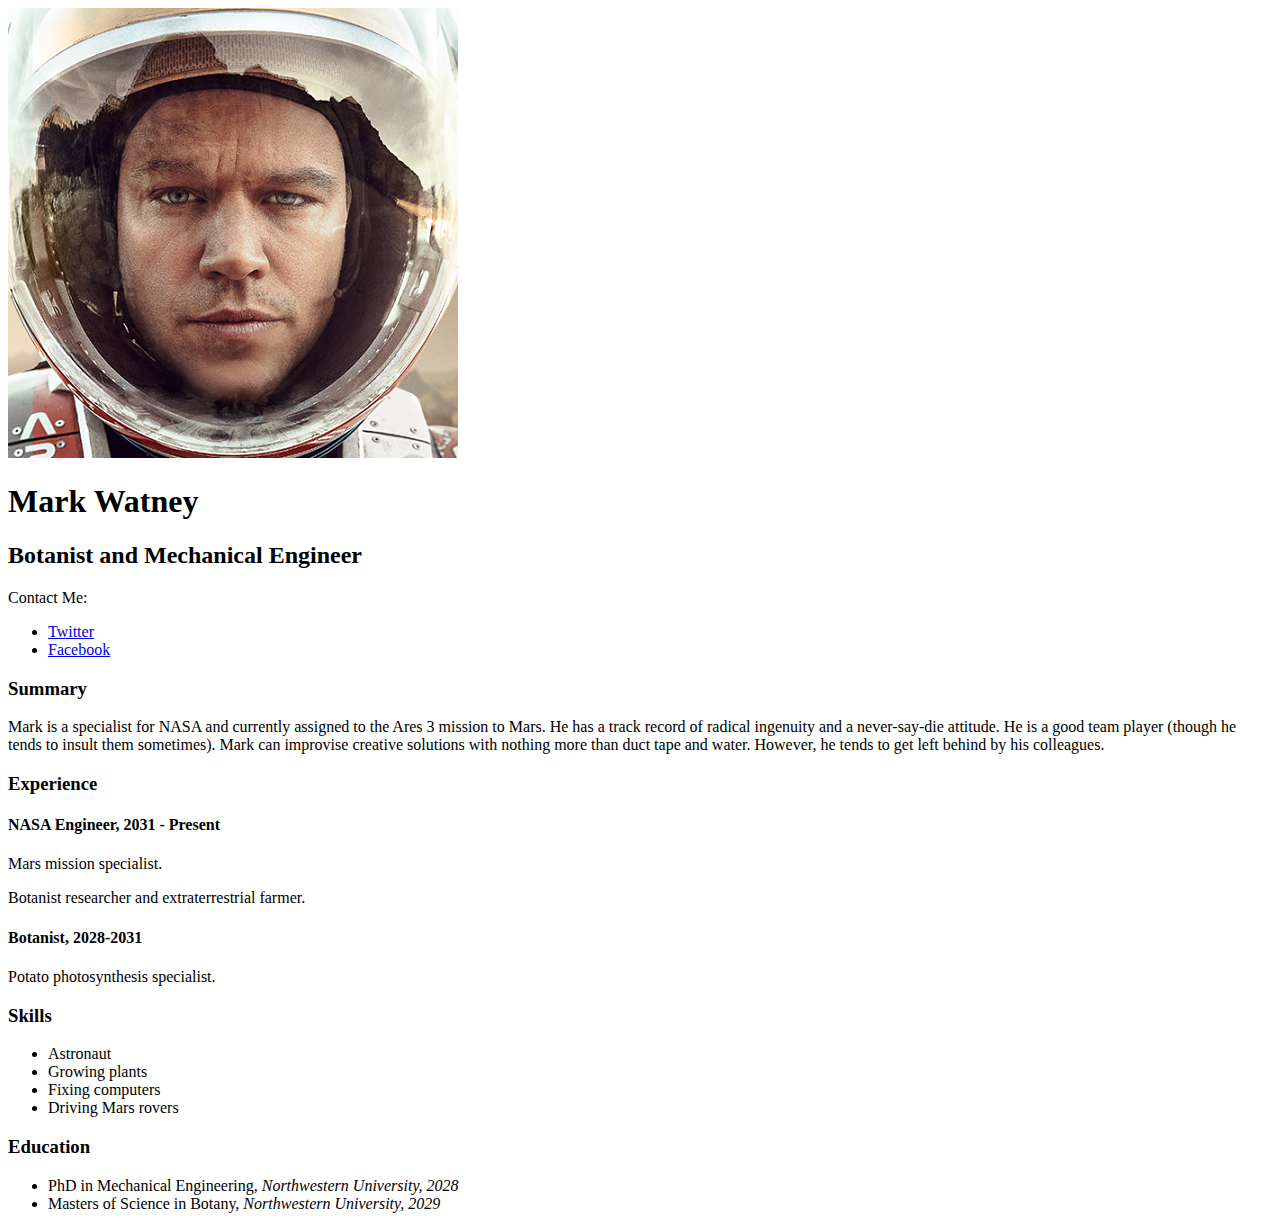
==== index.html @ f2b92207 "hw added" ====
<!DOCTYPE html>
<html>
  <head>
    <title>Mark Watney</title>
    <meta charset="UTF-8">
    <link rel="stylesheet" type="text/css" href="styles.css">
  </head>

  <body>
    <div class="header">
      <img src="photo.png">
      <h1>Mark Watney</h1>
      <h2>Botanist and Mechanical Engineer</h2>
      <p>Contact Me:</p>
      <ul>
        <li><a href="http://twitter.com/MarkWatneyAres3">Twitter</a></li>
        <li><a href="http://facebook.com/MarkWatneyAres3">Facebook</a></li>
      </ul>
    </div>

    <h3>Summary</h3>
    <p>
      Mark is a specialist for NASA and currently assigned to the Ares 3 mission to Mars.
      He has a track record of radical ingenuity and a never-say-die attitude.
      He is a good team player (though he tends to insult them sometimes).
      Mark can improvise creative solutions with nothing more than duct tape and water.
      However, he tends to get left behind by his colleagues.
    </p>

    <h3>Experience</h3>

    <h4>NASA Engineer, 2031 - Present</h4>
    <p>Mars mission specialist.</p>
    <p>Botanist researcher and extraterrestrial farmer.</p>

    <h4>Botanist, 2028-2031</h4>
    <p>Potato photosynthesis specialist.</p>

    <h3>Skills</h3>
    <ul>
      <li>Astronaut</li>
      <li>Growing plants</li>
      <li>Fixing computers</li>
      <li>Driving Mars rovers</li>
    </ul>

    <h3>Education</h3>
    <ul>
      <li>PhD in Mechanical Engineering, <em>Northwestern University, 2028</em></li>
      <li>Masters of Science in Botany, <em>Northwestern University, 2029</em></li>
    </ul>


  </body>
</html>
---- styles.css ----
body {
  /*font-family: "Helvetica", sans-serif;*/
  /*width: 960px;*/
  /*margin: 10px auto;*/
}
img {
  /*width: 150px;*/
  /*box-shadow: 8px 8px 4px #AAA;*/
  /*float: right;*/
}

.header {
  /*background: #EEE;*/
  /*padding: 14px;*/
  /*border-radius: 15px;*/
}

h3 {
  /*border-bottom: solid 4px gray;*/
  /*padding-bottom: 8px;*/
}
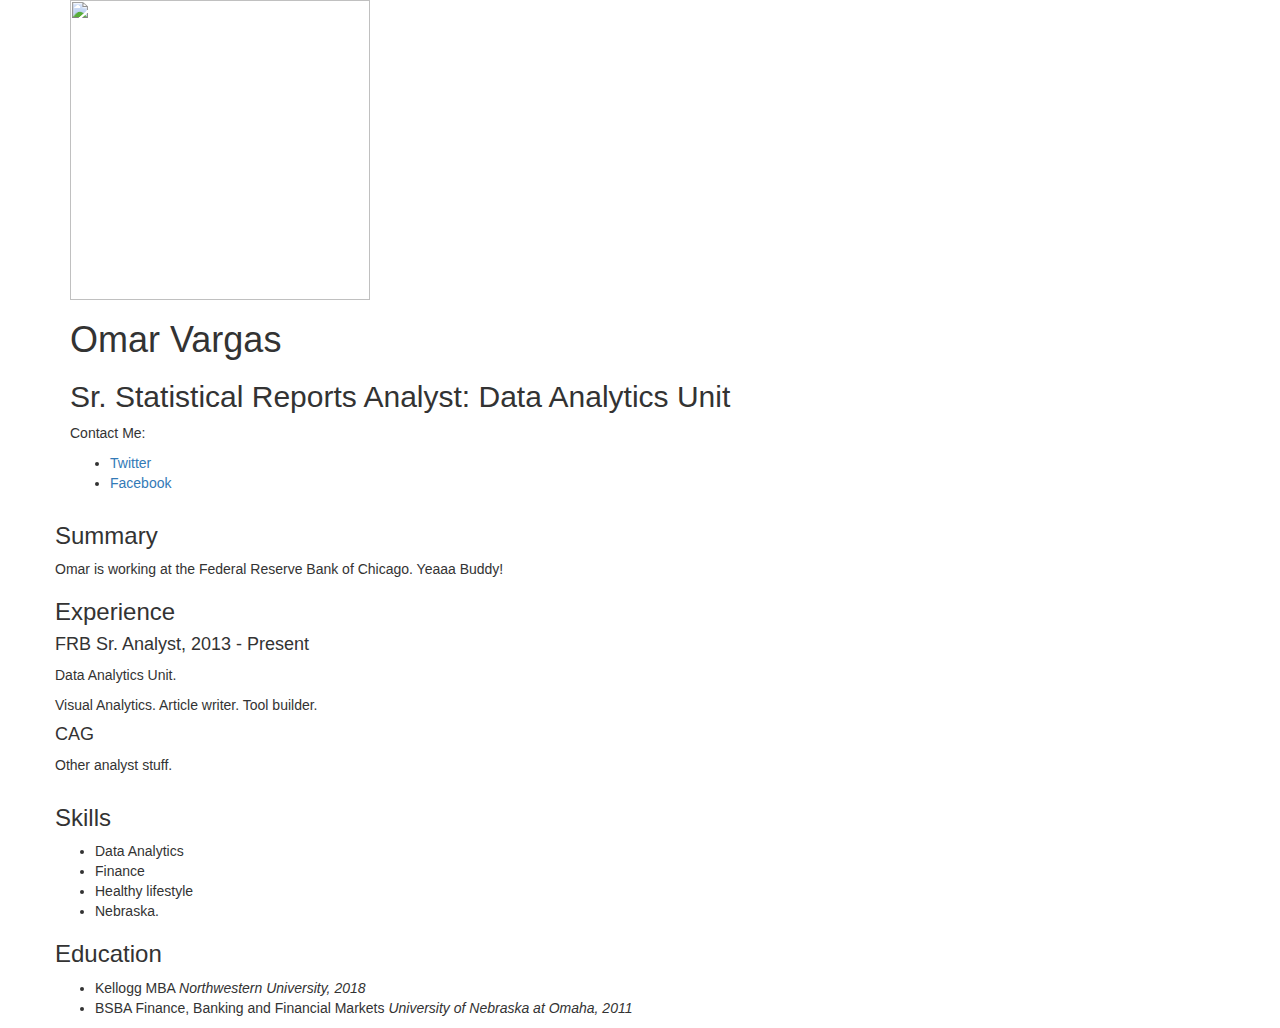
==== commit d5c4e882: "final hw done" ====
--- a/index.html
+++ b/index.html
@@ -1,55 +1,58 @@
 <!DOCTYPE html>
 <html>
   <head>
-    <title>Mark Watney</title>
+    <title>Omar Vargas</title>
     <meta charset="UTF-8">
     <link rel="stylesheet" type="text/css" href="styles.css">
+    <link rel="stylesheet" href="http://maxcdn.bootstrapcdn.com/bootstrap/3.3.6/css/bootstrap.css">
+  <script src="http://code.jquery.com/jquery-2.1.4.js"></script>
+  <script src="http://maxcdn.bootstrapcdn.com/bootstrap/3.3.6/js/bootstrap.js"></script>
   </head>
 
   <body>
+   <div class="container">
     <div class="header">
-      <img src="photo.png">
-      <h1>Mark Watney</h1>
-      <h2>Botanist and Mechanical Engineer</h2>
+      <img  width="300px" height="300px" src="https://scontent-ord1-1.xx.fbcdn.net/hphotos-xpf1/v/t1.0-9/3920_10101120810589023_3294041299813460323_n.jpg?oh=01f1f76b9d8881edc7f81c78a4b688db&oe=574476CD">
+      <h1>Omar Vargas</h1>
+      <h2>Sr. Statistical Reports Analyst: Data Analytics Unit</h2>
       <p>Contact Me:</p>
       <ul>
-        <li><a href="http://twitter.com/MarkWatneyAres3">Twitter</a></li>
-        <li><a href="http://facebook.com/MarkWatneyAres3">Facebook</a></li>
+        <li><a href="http://twitter.com/vargo032">Twitter</a></li>
+        <li><a href="http://facebook.com/vargo032">Facebook</a></li>
       </ul>
-    </div>
+        </div>
+
+      <div class="row">
 
     <h3>Summary</h3>
     <p>
-      Mark is a specialist for NASA and currently assigned to the Ares 3 mission to Mars.
-      He has a track record of radical ingenuity and a never-say-die attitude.
-      He is a good team player (though he tends to insult them sometimes).
-      Mark can improvise creative solutions with nothing more than duct tape and water.
-      However, he tends to get left behind by his colleagues.
+      Omar is working at the Federal Reserve Bank of Chicago. Yeaaa Buddy!
     </p>
 
     <h3>Experience</h3>
 
-    <h4>NASA Engineer, 2031 - Present</h4>
-    <p>Mars mission specialist.</p>
-    <p>Botanist researcher and extraterrestrial farmer.</p>
+    <h4>FRB Sr. Analyst, 2013 - Present</h4>
+    <p>Data Analytics Unit.</p>
+    <p>Visual Analytics. Article writer. Tool builder.</p>
 
-    <h4>Botanist, 2028-2031</h4>
-    <p>Potato photosynthesis specialist.</p>
-
+    <h4>CAG </h4>
+    <p>Other analyst stuff.</p>
+      </div>
+      <div class="row">
     <h3>Skills</h3>
     <ul>
-      <li>Astronaut</li>
-      <li>Growing plants</li>
-      <li>Fixing computers</li>
-      <li>Driving Mars rovers</li>
+      <li>Data Analytics</li>
+      <li>Finance</li>
+      <li>Healthy lifestyle</li>
+      <li>Nebraska.</li>
     </ul>
 
     <h3>Education</h3>
     <ul>
-      <li>PhD in Mechanical Engineering, <em>Northwestern University, 2028</em></li>
-      <li>Masters of Science in Botany, <em>Northwestern University, 2029</em></li>
+      <li>Kellogg MBA <em>Northwestern University, 2018</em></li>
+      <li>BSBA Finance, Banking and Financial Markets <em>University of Nebraska at Omaha, 2011</em></li>
     </ul>
-
-
+      </div>
+  </div>
   </body>
 </html>
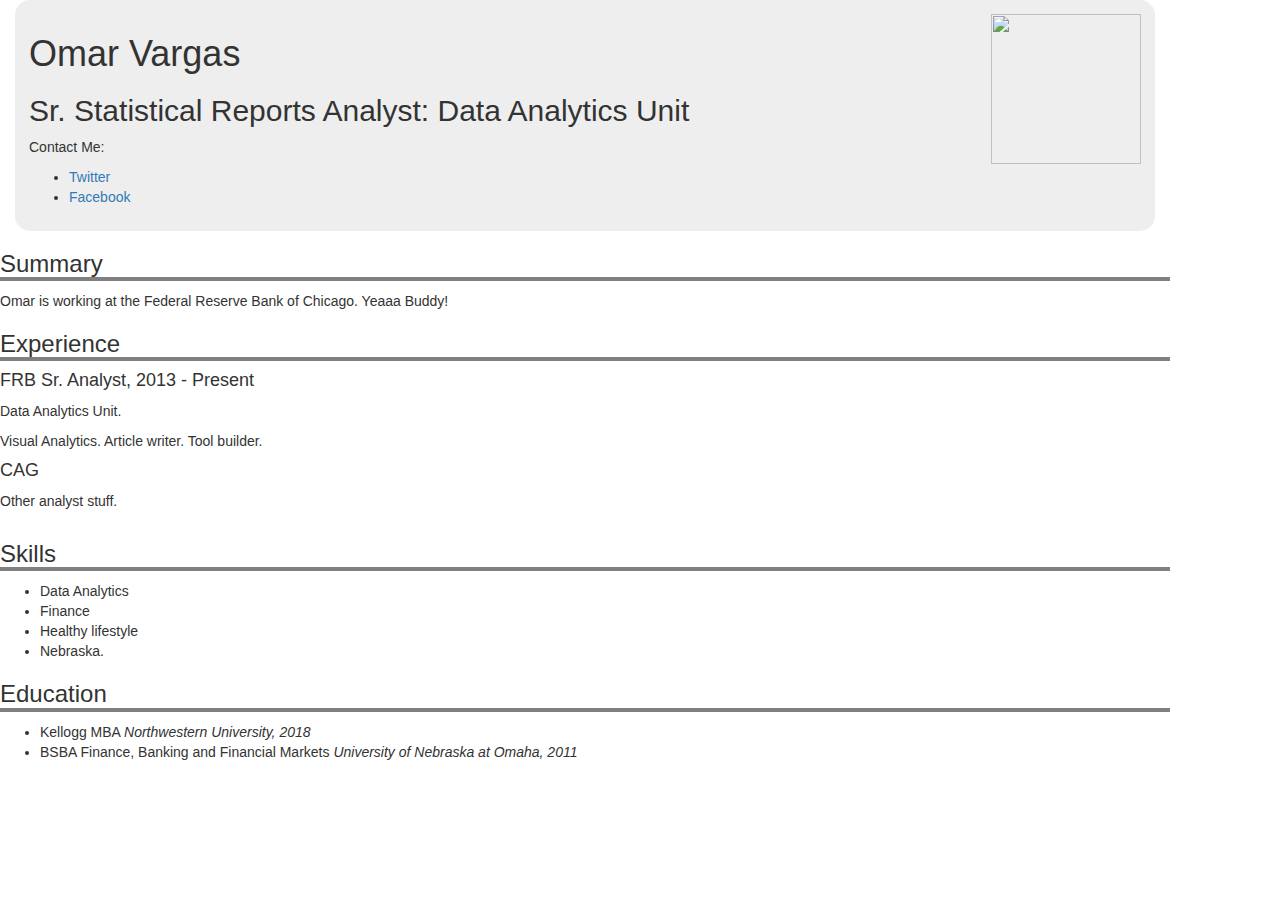
==== commit 6d725dd0: "css finished" ====
--- a/index.html
+++ b/index.html
@@ -12,7 +12,7 @@
   <body>
    <div class="container">
     <div class="header">
-      <img  width="300px" height="300px" src="https://scontent-ord1-1.xx.fbcdn.net/hphotos-xpf1/v/t1.0-9/3920_10101120810589023_3294041299813460323_n.jpg?oh=01f1f76b9d8881edc7f81c78a4b688db&oe=574476CD">
+      <img  width="150px" height="150px" src="https://scontent-ord1-1.xx.fbcdn.net/hphotos-xpf1/v/t1.0-9/3920_10101120810589023_3294041299813460323_n.jpg?oh=01f1f76b9d8881edc7f81c78a4b688db&oe=574476CD">
       <h1>Omar Vargas</h1>
       <h2>Sr. Statistical Reports Analyst: Data Analytics Unit</h2>
       <p>Contact Me:</p>
--- a/styles.css
+++ b/styles.css
@@ -1,21 +1,21 @@
 body {
-  /*font-family: "Helvetica", sans-serif;*/
-  /*width: 960px;*/
-  /*margin: 10px auto;*/
+  font-family: "FINGBANGER", sans-serif;
+  width: 960px;
+  margin: 10px auto;
 }
 img {
-  /*width: 150px;*/
-  /*box-shadow: 8px 8px 4px #AAA;*/
-  /*float: right;*/
+  width: 150px;*/
+  box-shadow: 8px 8px 4px #AAA;
+  float: right;
 }
 
 .header {
-  /*background: #EEE;*/
-  /*padding: 14px;*/
-  /*border-radius: 15px;*/
+  background: #EEE;
+  padding: 14px;
+  border-radius: 15px;
 }
 
 h3 {
-  /*border-bottom: solid 4px gray;*/
-  /*padding-bottom: 8px;*/
+  border-bottom: solid 4px gray;*/
+  padding-bottom: 8px;
 }
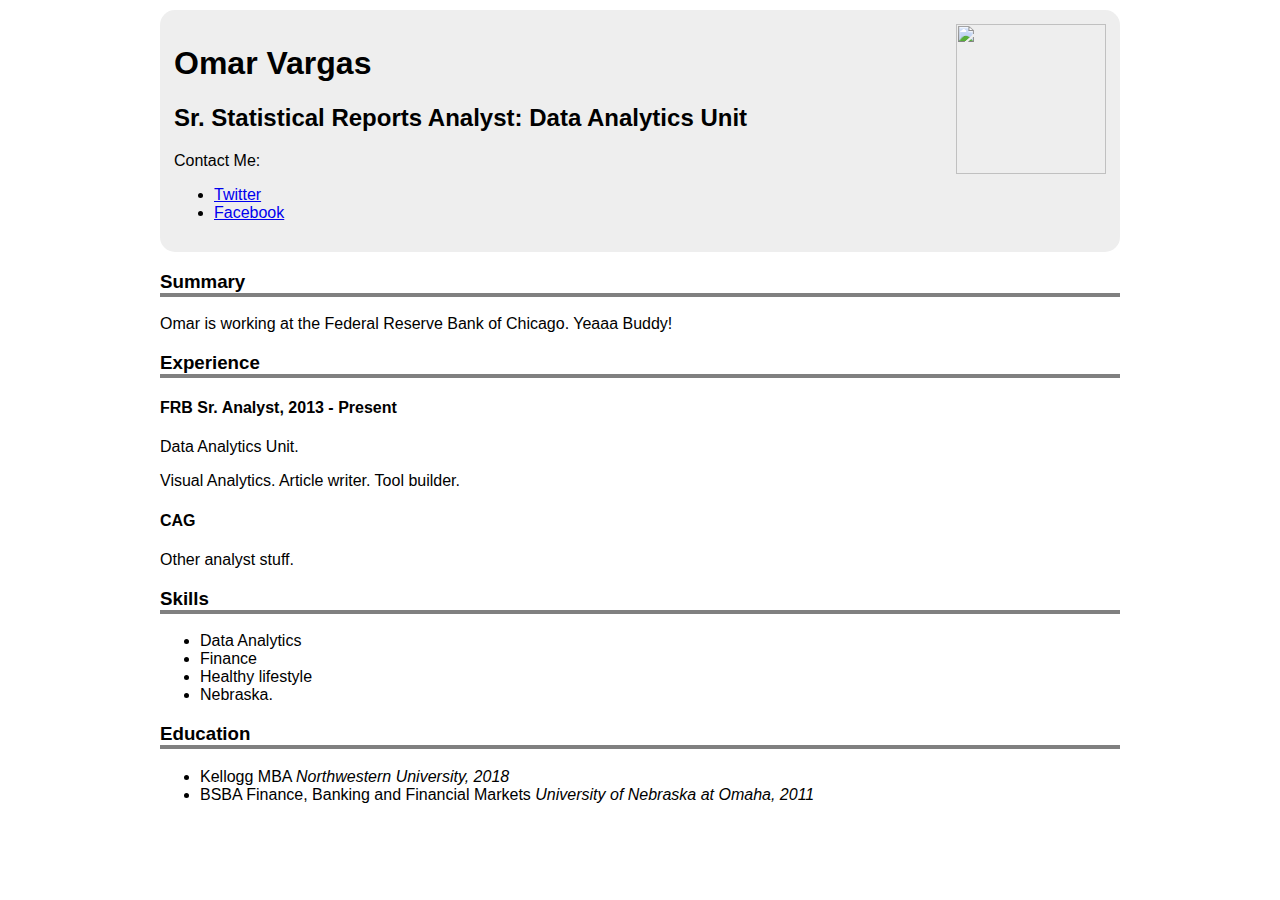
==== commit 1a300ba2: "slight changes" ====
--- a/index.html
+++ b/index.html
@@ -3,11 +3,11 @@
   <head>
     <title>Omar Vargas</title>
     <meta charset="UTF-8">
+    <!-- ADD A JUMBOTRON -->
+    <!-- Latest compiled and minified CSS -->
+<link rel="stylesheet" href="https://maxcdn.bootstrapcdn.com/bootstrap/3.3.6/css/bootstrap.min.css" integrity="sha384-1q8mTJOASx8j1Au+a5WDVnPi2lkFfwwEAa8hDDdjZlpLegxhjVME1fgjWPGmkzs7" crossorigin="anonymous">
     <link rel="stylesheet" type="text/css" href="styles.css">
-    <link rel="stylesheet" href="http://maxcdn.bootstrapcdn.com/bootstrap/3.3.6/css/bootstrap.css">
-  <script src="http://code.jquery.com/jquery-2.1.4.js"></script>
-  <script src="http://maxcdn.bootstrapcdn.com/bootstrap/3.3.6/js/bootstrap.js"></script>
-  </head>
+    </head>
 
   <body>
    <div class="container">
@@ -46,7 +46,6 @@
       <li>Healthy lifestyle</li>
       <li>Nebraska.</li>
     </ul>
-
     <h3>Education</h3>
     <ul>
       <li>Kellogg MBA <em>Northwestern University, 2018</em></li>
